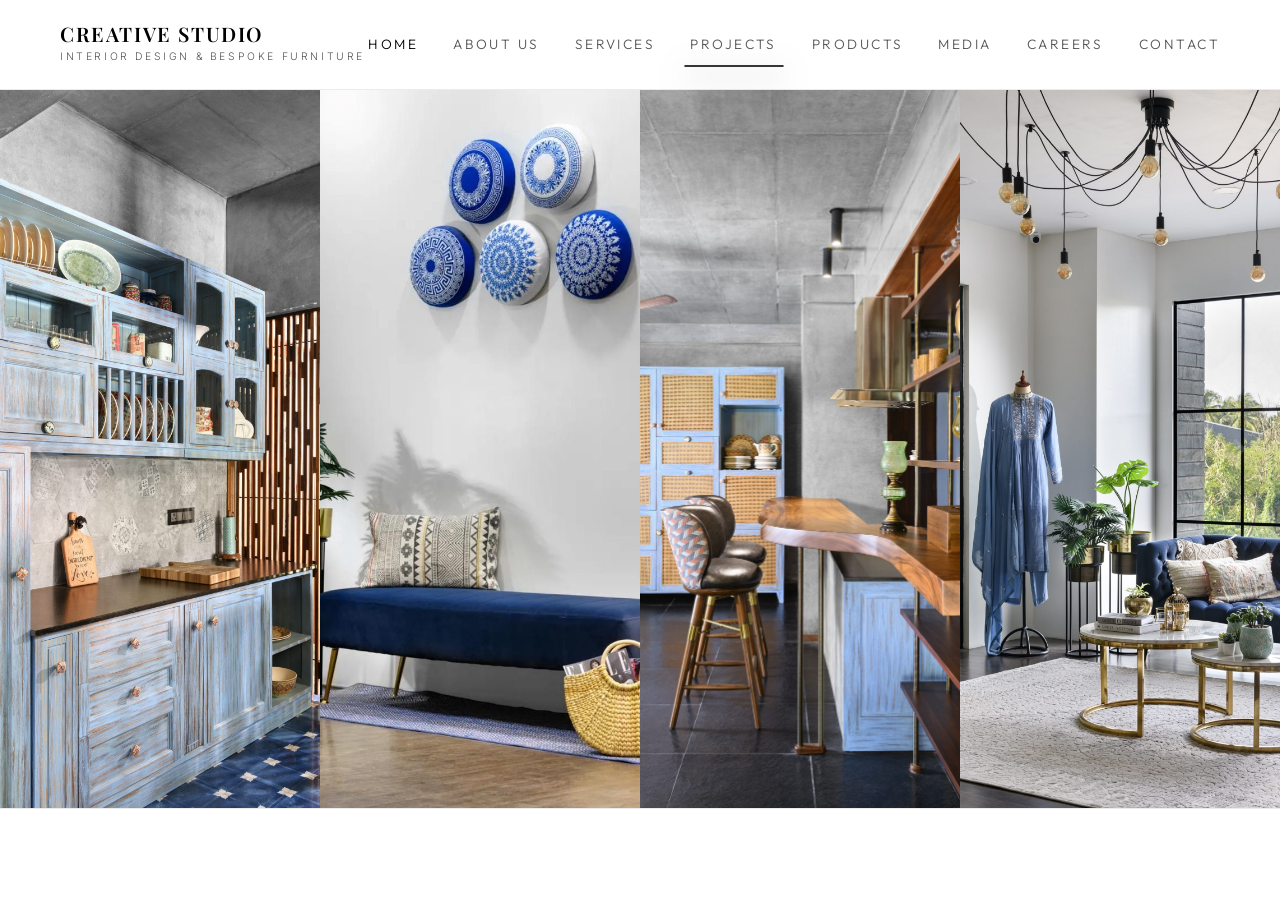
==== index.html @ 5f1a8efb "v1" ====
<!DOCTYPE html>
<html lang="en">
<head>
  <meta charset="UTF-8">
  <meta name="viewport" content="width=device-width, initial-scale=1.0">
  <title>Creative Studio — Minimalist Architecture & Interior Design</title>
  <meta name="description" content="A highly sophisticated, minimalist architecture and interior design studio specializing in bespoke residential and commercial forms.">
  
  <!-- SEO Heading Structure / Styling Links -->
  <link rel="stylesheet" href="css/main.css?v=2.0">
</head>
<body class="home-page">
  
  <div class="app-container">
    
    <!-- FIXED LEFT DESKTOP SIDEBAR NAVIGATION -->
    <nav class="sidebar">
      <div class="sidebar-logo">
        <a href="index.html">
          <div class="studio-title">Creative Studio</div>
          <div class="studio-subtitle">Interior Design & Bespoke Furniture</div>
        </a>
      </div>
      
      <ul class="nav-menu">
        <li class="nav-item">
          <a href="index.html" class="nav-link">Home</a>
        </li>
        <li class="nav-item">
          <a href="about.html" class="nav-link">About Us</a>
        </li>
        <li class="nav-item">
          <a href="services.html" class="nav-link">Services</a>
        </li>
        <li class="nav-item" id="nav-projects-parent">
          <a href="projects.html" class="nav-link">Projects</a>
          <ul class="nav-dropdown">
            <li><a href="projects/residential.html" class="dropdown-link">Residential</a></li>
            <li><a href="projects/commercial.html" class="dropdown-link">Commercial</a></li>
          </ul>
        </li>
        <li class="nav-item">
          <a href="products.html" class="nav-link">Products</a>
        </li>
        <li class="nav-item">
          <a href="media.html" class="nav-link">Media</a>
        </li>
        <li class="nav-item">
          <a href="careers.html" class="nav-link">Careers</a>
        </li>
        <li class="nav-item">
          <a href="contact.html" class="nav-link">Contact</a>
        </li>
      </ul>
      
      <div class="sidebar-footer">
        <ul class="social-links">
          <li><a href="#" class="social-link" aria-label="Instagram">IG</a></li>
          <li><a href="#" class="social-link" aria-label="LinkedIn">LN</a></li>
          <li><a href="#" class="social-link" aria-label="Pinterest">PT</a></li>
        </ul>
        <div class="copyright">
          © 2026 Creative Studio.<br>All rights reserved.
        </div>
      </div>
    </nav>
    
    <!-- MOBILE HEADER & DRAWER -->
    <header class="mobile-header">
      <a href="index.html" class="mobile-logo">
        <span class="studio-title">Creative Studio</span>
      </a>
      <div class="hamburger" aria-label="Toggle Navigation Menu" aria-expanded="false">
        <span class="hamburger-line"></span>
        <span class="hamburger-line"></span>
        <span class="hamburger-line"></span>
      </div>
    </header>
    
    <nav class="mobile-overlay">
      <ul class="mobile-nav-menu">
        <li><a href="index.html" class="mobile-nav-link active">Home</a></li>
        <li><a href="about.html" class="mobile-nav-link">About Us</a></li>
        <li><a href="services.html" class="mobile-nav-link">Services</a></li>
        <li>
          <a href="projects.html" class="mobile-nav-link">Projects</a>
          <ul class="mobile-nav-sub">
            <li><a href="projects/residential.html" class="mobile-sub-link">Residential</a></li>
            <li><a href="projects/commercial.html" class="mobile-sub-link">Commercial</a></li>
          </ul>
        </li>
        <li><a href="products.html" class="mobile-nav-link">Products</a></li>
        <li><a href="careers.html" class="mobile-nav-link">Careers</a></li>
        <li><a href="contact.html" class="mobile-nav-link">Contact</a></li>
      </ul>
    </nav>
    
    <!-- MAIN CONTENT CONTAINER (FULLSCREEN LANDING GRID) -->
    <main class="main-content">
      
      <!-- HERO SLIDER SECTION (7 Custom Slides Track) -->
      <div class="hero-slider-container">
        <div class="hero-slider-track">
          <!-- Slide 1 -->
          <div class="hero-slide">
            <img src="assets/slideshow/1.jpg" alt="Bespoke Spatial Design 1">
          </div>
          <!-- Slide 2 -->
          <div class="hero-slide">
            <img src="assets/slideshow/2.jpeg" alt="Bespoke Spatial Design 2">
          </div>
          <!-- Slide 3 -->
          <div class="hero-slide">
            <img src="assets/slideshow/3.jpg" alt="Bespoke Spatial Design 3">
          </div>
          <!-- Slide 4 -->
          <div class="hero-slide">
            <img src="assets/slideshow/4.jpeg" alt="Bespoke Spatial Design 4">
          </div>
          <!-- Slide 5 -->
          <div class="hero-slide">
            <img src="assets/slideshow/5.jpg" alt="Bespoke Spatial Design 5">
          </div>
          <!-- Slide 6 -->
          <div class="hero-slide">
            <img src="assets/slideshow/6.jpg" alt="Bespoke Spatial Design 6">
          </div>
          <!-- Slide 7 -->
          <div class="hero-slide">
            <img src="assets/slideshow/7.jpeg" alt="Bespoke Spatial Design 7">
          </div>
        </div>
        
        <div class="hero-overlay" style="background: transparent;"></div>
        
        <!-- MANUAL SWITCHING CONTROLS -->
        <button class="slide-arrow prev-arrow" aria-label="Previous Slide" style="left: 20px; z-index: 100;">
          <svg viewBox="0 0 24 24" style="fill: currentColor;"><path d="M15.41 7.41L14 6l-6 6 6 6 1.41-1.41L10.83 12z"/></svg>
        </button>
        <button class="slide-arrow next-arrow" aria-label="Next Slide" style="right: 20px; z-index: 100;">
          <svg viewBox="0 0 24 24" style="fill: currentColor;"><path d="M10 6L8.59 7.41 13.17 12l-4.58 4.59L10 18l6-6z"/></svg>
        </button>
      </div>
      
      <!-- DYNAMIC FOOTER BAR -->
      <footer class="home-footer">
      </footer>
      
    </main>
    
  </div>

  <!-- Global scripts -->
  <script src="js/main.js"></script>
</body>
</html>
---- css/main.css ----
/*
 * ==========================================
 * STUDIO CREATIVE: DESIGN SYSTEM & STYLESHEET
 * Premium Minimalist Architecture Aesthetic
 * ==========================================
 */

/* Import Google Fonts */
@import url('https://fonts.googleapis.com/css2?family=Inter:wght@200;300;400;500;600&family=Outfit:wght@100;200;300;400;500&family=Montserrat:wght@800;900&family=Playfair+Display:ital,wght@0,400..900;1,400..900&display=swap');

/* CSS Variables */
:root {
  --bg-dark: #ffffff; /* Pure White Main Canvas */
  --bg-dark-alt: #ffffff; /* Pure White Alternating Panels (no color variation) */
  --bg-dark-rgba: rgba(255, 255, 255, 0.88);
  --bg-dark-glass: rgba(255, 255, 255, 0.75);
  --text-light: #000000; /* Pure Black for high-contrast architectural typography */
  --text-muted: #555555; /* Sharp mid-grey for descriptions and subtitle elements */
  --text-dark: #ffffff; /* Light background fallback */
  --accent-gold: #000000; /* Solid Black accents for complete monochrome consistency */
  --accent-gold-rgb: 0, 0, 0;
  --border-color: rgba(0, 0, 0, 0.08); /* Clean, ultra-thin pure black wireframe borders */
  --border-hover: rgba(0, 0, 0, 0.2);
  --sidebar-width: 280px;
  --transition-smooth: all 0.6s cubic-bezier(0.16, 1, 0.3, 1);
  --transition-fast: all 0.3s ease;
  --font-heading: 'Outfit', sans-serif;
  --font-body: 'Inter', sans-serif;
}

/* Reset and Global Styles */
*, *::before, *::after {
  box-sizing: border-box;
  margin: 0;
  padding: 0;
}

html {
  scroll-behavior: smooth;
  height: -webkit-fill-available;
}

body {
  background-color: var(--bg-dark);
  color: var(--text-light);
  font-family: var(--font-body);
  font-weight: 300;
  line-height: 1.6;
  overflow-x: hidden;
  -webkit-font-smoothing: antialiased;
  -moz-osx-font-smoothing: grayscale;
  min-height: 100vh;
  min-height: -webkit-fill-available;
}

/* Scrollbar Customization */
::-webkit-scrollbar {
  width: 6px;
  height: 6px;
}

::-webkit-scrollbar-track {
  background: var(--bg-dark);
}

::-webkit-scrollbar-thumb {
  background: rgba(255, 255, 255, 0.1);
  border-radius: 3px;
}

::-webkit-scrollbar-thumb:hover {
  background: var(--accent-gold);
}

/* Typography Selection */
h1, h2, h3, h4, h5, h6 {
  font-family: var(--font-heading);
  font-weight: 200;
  letter-spacing: 0.12em;
  text-transform: uppercase;
  color: var(--text-light);
  line-height: 1.2;
}

a {
  color: inherit;
  text-decoration: none;
  transition: var(--transition-fast);
}

/* General Layout Structure */
.app-container {
  display: flex;
  min-height: 100vh;
  position: relative;
}

/* PREMIUM FIXED TOP NAV HEADER */
.sidebar {
  width: 100%;
  height: 90px;
  position: fixed;
  top: 0;
  left: 0;
  background-color: var(--bg-dark);
  border-bottom: 1px solid var(--border-color);
  border-right: none;
  padding: 0 60px;
  display: flex;
  flex-direction: row;
  justify-content: space-between;
  align-items: center;
  z-index: 1000;
  overflow: visible; /* Allow dropdowns to float out */
  transition: var(--transition-smooth);
}

/* Logo & Branding */
.sidebar-logo {
  display: flex;
  flex-direction: column;
  align-items: flex-start;
  margin-bottom: 0;
}

.sidebar-logo img {
  max-width: 100%;
  height: auto;
  max-height: 55px;
  object-fit: contain;
  margin-bottom: 0;
  filter: brightness(1) contrast(1.1);
}

.sidebar-logo .studio-title {
  font-family: 'Playfair Display', serif;
  font-weight: 600; /* Sophisticated serif weight */
  font-size: 1.25rem; /* Slightly larger for serif elegance */
  letter-spacing: 0.08em; /* Premium spaced visual balance for serifs */
  text-transform: uppercase;
  color: var(--text-light);
  line-height: 1.1;
  white-space: nowrap; /* Force brand title on a single line */
  transition: var(--transition-fast);
}

.sidebar-logo .studio-subtitle {
  font-size: 0.65rem;
  letter-spacing: 0.25em;
  color: var(--text-muted);
  text-transform: uppercase;
  margin-top: 4px;
  transition: var(--transition-fast);
}

/* Navigation Links */
.nav-menu {
  display: flex;
  flex-direction: row;
  gap: 35px;
  list-style: none;
}

.nav-item {
  position: relative;
}

.nav-link {
  font-family: var(--font-heading);
  font-weight: 300;
  font-size: 0.85rem;
  letter-spacing: 0.18em;
  text-transform: uppercase;
  padding: 10px 0;
  display: inline-block;
  color: var(--text-muted);
  position: relative;
  transition: var(--transition-fast);
}

.nav-link:hover, .nav-item.active .nav-link {
  color: var(--text-light);
}

/* Dropdown layout for Projects */
.nav-dropdown {
  position: absolute;
  top: 100%;
  left: 50%;
  transform: translateX(-50%);
  background-color: var(--bg-dark);
  border: 1px solid var(--border-color);
  padding: 0;
  max-height: 0;
  overflow: hidden;
  display: flex;
  flex-direction: column;
  gap: 12px;
  list-style: none;
  z-index: 1100;
  transition: var(--transition-smooth);
  margin-top: 0;
  box-shadow: 0 10px 30px rgba(0,0,0,0.05);
}

.nav-item:hover .nav-dropdown {
  max-height: 150px;
  padding: 20px;
}

.dropdown-link {
  font-family: var(--font-heading);
  font-size: 0.75rem;
  letter-spacing: 0.15em;
  text-transform: uppercase;
  color: var(--text-muted);
  padding: 4px 0;
  display: block;
  white-space: nowrap;
}

.dropdown-link:hover, .dropdown-link.active {
  color: var(--accent-gold);
}

/* Sidebar Footer (hidden on desktop top header) */
.sidebar-footer {
  display: none;
}

/* MAIN CONTENT CONTAINER */
.main-content {
  flex: 1;
  margin-left: 0;
  padding-top: 90px; /* Offset for the top fixed header */
  min-height: 100vh;
  position: relative;
  display: flex;
  flex-direction: column;
}

/* SPECIFIC STYLING WHEN ON HOME PAGE (Overlaid transparent menu) */
body.home-page .sidebar {
  background-color: #ffffff;
  border-bottom: 1px solid var(--border-color);
}

body.home-page .nav-dropdown {
  background-color: rgba(10, 10, 10, 0.96);
  border-color: rgba(255, 255, 255, 0.15);
  box-shadow: 0 10px 30px rgba(0,0,0,0.5);
}

body.home-page .dropdown-link {
  color: rgba(255, 255, 255, 0.7);
}

body.home-page .dropdown-link:hover,
body.home-page .dropdown-link.active {
  color: #ffffff;
}

body.home-page .main-content {
  padding-top: 90px; /* Offset to start slideshow exactly below the 90px desktop header */
}

/* MOBILE HEADER & NAVIGATION */
.mobile-header {
  display: none;
  position: fixed;
  top: 0;
  left: 0;
  width: 100%;
  height: 75px;
  background-color: var(--bg-dark-glass);
  -webkit-backdrop-filter: blur(20px);
  backdrop-filter: blur(20px);
  border-bottom: 1px solid var(--border-color);
  padding: 0 24px;
  justify-content: space-between;
  align-items: center;
  z-index: 1000;
}

.mobile-logo {
  display: flex;
  align-items: center;
  gap: 10px;
}

.mobile-logo img {
  height: 35px;
  width: auto;
  filter: brightness(1) contrast(1.1);
}

.mobile-logo .studio-title {
  font-family: 'Playfair Display', serif;
  font-weight: 600;
  font-size: 1.15rem;
  letter-spacing: 0.08em;
  text-transform: uppercase;
}

/* Hamburger Trigger */
.hamburger {
  width: 28px;
  height: 16px;
  position: relative;
  cursor: pointer;
  z-index: 1100;
  display: flex;
  flex-direction: column;
  justify-content: space-between;
}

.hamburger-line {
  width: 100%;
  height: 1px;
  background-color: var(--text-light);
  transition: var(--transition-fast);
}

.hamburger.open .hamburger-line:nth-child(1) {
  transform: translateY(7px) rotate(45deg);
}

.hamburger.open .hamburger-line:nth-child(2) {
  opacity: 0;
}

.hamburger.open .hamburger-line:nth-child(3) {
  transform: translateY(-8px) rotate(-45deg);
}

/* Mobile Screen Overlay Menu */
.mobile-overlay {
  position: fixed;
  top: 0;
  left: 0;
  width: 100vw;
  height: 100vh;
  height: 100dvh;
  background-color: var(--bg-dark);
  z-index: 1050;
  transform: translateX(100%);
  transition: transform 0.6s cubic-bezier(0.16, 1, 0.3, 1);
  display: flex;
  flex-direction: column;
  justify-content: center;
  align-items: center;
  padding: 100px 40px;
}

.mobile-overlay.open {
  transform: translateX(0);
}

.mobile-nav-menu {
  list-style: none;
  text-align: center;
  display: flex;
  flex-direction: column;
  gap: 30px;
  width: 100%;
}

.mobile-nav-link {
  font-family: var(--font-heading);
  font-size: 1.4rem;
  font-weight: 200;
  letter-spacing: 0.15em;
  text-transform: uppercase;
  color: var(--text-muted);
  display: block;
}

.mobile-nav-link:hover, .mobile-nav-link.active {
  color: var(--text-light);
}

.mobile-nav-sub {
  list-style: none;
  margin-top: 15px;
  display: flex;
  flex-direction: column;
  gap: 12px;
}

.mobile-sub-link {
  font-family: var(--font-heading);
  font-size: 0.95rem;
  letter-spacing: 0.1em;
  text-transform: uppercase;
  color: var(--text-muted);
}

.mobile-sub-link:hover {
  color: var(--accent-gold);
}

/* HERO SLIDING CAROUSEL (Home Page) */
.hero-slider-container {
  width: 100%;
  height: calc(100vh - 182px); /* Fills the entire space between the 90px header and 92px footer */
  position: relative;
  overflow: hidden;
  background-color: #ffffff;
}

.home-footer {
  background: #ffffff;
  border-top: 1px solid var(--border-color);
  width: 100%;
  z-index: 1000;
  position: fixed;
  bottom: 0;
  left: 0;
  height: 92px; /* Strict 92px height as requested */
}

.hero-slider-track {
  display: flex;
  width: 600%; /* 6 slides (overridden dynamically by JS to 800% for infinite loops) */
  height: 100%;
  transition: transform 1.4s cubic-bezier(0.25, 1, 0.2, 1);
  will-change: transform;
}

.hero-slide {
  width: 16.6666%; /* 100% / 6 */
  height: 100%;
  flex-shrink: 0;
  position: relative;
}

.hero-slide img {
  width: 100%;
  height: 100%;
  object-fit: cover;
  display: block;
}

.hero-overlay {
  position: absolute;
  top: 0;
  left: 0;
  width: 100%;
  height: 100%;
  background: radial-gradient(circle at center, rgba(10, 10, 10, 0.2) 0%, rgba(10, 10, 10, 0.6) 100%);
  z-index: 3;
  pointer-events: none; /* Let arrows receive clicks */
}

/* CAROUSEL CONTROLS (Borderless & Circle-free) */
.slide-arrow {
  position: absolute;
  top: 50%;
  transform: translateY(-50%);
  background: transparent;
  border: none;
  color: rgba(255, 255, 255, 0.6); /* Muted white arrow resting state */
  display: flex;
  align-items: center;
  justify-content: center;
  cursor: pointer;
  z-index: 10;
  opacity: 0.25; /* Translucent / transparent by default */
  transition: transform 0.3s cubic-bezier(0.16, 1, 0.3, 1), color 0.3s ease, opacity 0.3s ease;
  outline: none;
}

.slide-arrow svg {
  width: 42px; /* Increased size for visual elegance and target area */
  height: 42px;
  fill: currentColor;
}

.slide-arrow:hover {
  color: #ffffff; /* Solid white on hover */
  opacity: 1; /* Fully visible on hover */
  transform: translateY(-50%) scale(1.15); /* Sleek micro-animation zoom */
}

.prev-arrow {
  left: 40px;
}

.next-arrow {
  right: 40px;
}

@media screen and (max-width: 768px) {
  .slide-arrow {
    width: 46px;
    height: 46px;
  }
  .prev-arrow {
    left: 20px;
  }
  .next-arrow {
    right: 20px;
  }
}

/* Overlay Elements / Glassmorphic Panel on Home */
.hero-content {
  position: absolute;
  left: 10%;
  top: 50%;
  transform: translateY(-50%);
  z-index: 10;
  max-width: 480px; /* Reduced from 600px for a more compact and elegant profile */
  width: 80%;
}

.glass-card {
  background-color: var(--bg-dark-glass);
  -webkit-backdrop-filter: blur(25px);
  backdrop-filter: blur(25px);
  border: 1px solid var(--border-color);
  padding: 40px 35px; /* Reduced from 600px to maintain tighter geometric bounds */
  border-radius: 2px;
  box-shadow: 0 30px 70px rgba(0, 0, 0, 0.2);
  position: relative;
  overflow: hidden;
}

/* Subtle Wireframe Corners */
.glass-card::before, .glass-card::after {
  content: '';
  position: absolute;
  width: 10px;
  height: 10px;
  border: 1px solid var(--accent-gold);
}

.glass-card::before {
  top: 12px;
  left: 12px;
  border-right: none;
  border-bottom: none;
}

.glass-card::after {
  bottom: 12px;
  right: 12px;
  border-left: none;
  border-top: none;
}

/* Text inside Glass Card */
.studio-hero-title {
  font-family: var(--font-heading); /* Back to the elegant thin Outfit font */
  font-weight: 100; /* Reverted to ultra-thin weight for a clean architectural line */
  font-size: 2.1rem; /* Maintains the beautifully compact card scale */
  letter-spacing: 0.18em;
  margin-bottom: 18px;
  line-height: 1.15;
}

.studio-hero-title span {
  font-weight: 300; /* Reverted to a light-geometric weight for soft contrast */
  color: var(--text-light);
}

.tagline {
  font-size: 0.85rem; /* Scaled down from 0.95rem */
  color: var(--text-muted);
  line-height: 1.7;
  margin-bottom: 25px;
  letter-spacing: 0.05em;
}

.btn-minimal {
  font-family: var(--font-heading);
  font-size: 0.75rem; /* Tighter typography scale */
  letter-spacing: 0.2em;
  text-transform: uppercase;
  color: var(--text-light);
  border: 1px solid var(--border-color);
  padding: 11px 22px; /* Tighter button padding */
  display: inline-block;
  background: transparent;
  cursor: pointer;
  position: relative;
  z-index: 1;
  overflow: hidden;
  transition: var(--transition-fast);
}

.btn-minimal::before {
  content: '';
  position: absolute;
  top: 0;
  left: -100%;
  width: 100%;
  height: 100%;
  background-color: var(--text-light);
  z-index: -1;
  transition: var(--transition-smooth);
}

.btn-minimal:hover {
  color: var(--bg-dark);
  border-color: var(--text-light);
}

.btn-minimal:hover::before {
  left: 0;
}

/* SECTION GLOBAL CONTAINER */
.section {
  padding: 120px 80px;
  min-height: 100vh;
  display: flex;
  flex-direction: column;
  justify-content: center;
  border-bottom: 1px solid var(--border-color);
  position: relative;
  background-color: var(--bg-dark);
}

.section-alt {
  background-color: var(--bg-dark-alt);
}

.section-header {
  margin-bottom: 45px; /* Tightened from 70px to pull grid contents closer and eliminate large gaps */
  max-width: 650px;
}

.section-subtitle {
  font-size: 0.75rem;
  color: var(--accent-gold);
  letter-spacing: 0.25em;
  text-transform: uppercase;
  margin-bottom: 15px;
  display: block;
  font-weight: 500;
}

.section-title {
  font-size: 2.2rem;
  font-weight: 200;
  margin-bottom: 25px;
  position: relative;
}

.section-desc {
  font-size: 1rem;
  color: var(--text-muted);
  line-height: 1.8;
}

/* EDITORIAL GRID / COLUMN STRUCTURES */
.editorial-grid {
  display: grid;
  grid-template-columns: 1fr 1fr;
  gap: 80px;
  align-items: flex-start; /* Align top of text perfectly with top of image to eliminate top-left blank gaps */
}

.editorial-text {
  display: flex;
  flex-direction: column;
  gap: 24px; /* Tightened from 30px for a more cohesive, architectural readability profile */
}

.editorial-img-wrapper {
  position: relative;
  border: 1px solid var(--border-color);
  padding: 20px;
  aspect-ratio: 4/5;
  background-color: var(--bg-dark-alt);
}

.editorial-img {
  width: 100%;
  height: 100%;
  object-fit: cover;
  opacity: 0.85;
}

/* Manifesto Styling */
.manifesto-lead {
  font-size: 1.4rem;
  font-weight: 200;
  line-height: 1.6;
  color: var(--text-light);
  border-left: 2px solid var(--accent-gold);
  padding-left: 24px;
}

/* Team Grid (About Page) */
.team-section {
  margin-top: 80px;
}

.team-grid {
  display: grid;
  grid-template-columns: repeat(3, 1fr);
  gap: 40px;
}

.team-card {
  border: 1px solid var(--border-color);
  background-color: var(--bg-dark-alt);
  padding: 24px;
  position: relative;
  transition: var(--transition-smooth);
}

.team-card:hover {
  border-color: var(--accent-gold);
}

.team-img-placeholder {
  width: 100%;
  background-color: rgba(18, 18, 18, 0.02);
  border: 1px solid var(--border-color);
  margin-bottom: 20px;
  overflow: hidden;
  display: flex;
  align-items: center;
  justify-content: center;
}

.team-img-placeholder img {
  width: 100%;
  height: auto;
  display: block;
  object-fit: contain;
  will-change: transform;
  transition: var(--transition-smooth);
}

.team-card:hover .team-img-placeholder img {
  transform: scale(1.05); /* Smooth, premium visual hover zoom */
}

.team-name {
  font-size: 1rem;
  font-weight: 300;
  letter-spacing: 0.08em;
  margin-bottom: 6px;
}

.team-role {
  font-size: 0.75rem;
  color: var(--accent-gold);
  letter-spacing: 0.1em;
  text-transform: uppercase;
  margin-bottom: 12px;
}

.team-bio {
  font-size: 0.8rem;
  color: var(--text-muted);
  line-height: 1.6;
}

/* SERVICES TILES GRID (Services Page) */
.services-grid {
  display: grid;
  grid-template-columns: repeat(3, 1fr);
  gap: 30px;
}

.service-card {
  border: 1px solid var(--border-color);
  padding: 40px 30px;
  background-color: var(--bg-dark-alt);
  transition: var(--transition-smooth);
  display: flex;
  flex-direction: column;
  justify-content: space-between;
  min-height: 320px;
  position: relative;
  overflow: hidden;
  z-index: 1;
}

/* Elevate all content layers above the background image */
.service-card > * {
  position: relative;
  z-index: 3;
}

/* Background Wrapper */
.service-card .service-card-bg-wrap {
  position: absolute;
  top: 0;
  left: 0;
  width: 100%;
  height: 100%;
  z-index: 1; /* Sits above the white card bg, below content */
  opacity: 0;
  overflow: hidden;
  pointer-events: none; /* Do not interfere with mouse events */
  transition: opacity 0.8s cubic-bezier(0.16, 1, 0.3, 1);
}

/* B&W background image with smooth GPU scaling */
.service-card-bg-img {
  width: 100%;
  height: 100%;
  object-fit: cover;
  filter: grayscale(100%) contrast(1.1); /* Force absolute high-contrast B&W */
  transform: scale(1.08) translate3d(0,0,0);
  will-change: transform;
  transition: transform 1.2s cubic-bezier(0.16, 1, 0.3, 1);
}

.service-card::after {
  content: '';
  position: absolute;
  top: 0;
  left: 0;
  width: 0;
  height: 2px;
  background-color: var(--accent-gold);
  transition: var(--transition-smooth);
  z-index: 4; /* Keep the top border line on the absolute top layer */
}

.service-card:hover {
  border-color: var(--border-hover);
  transform: translateY(-5px);
  box-shadow: 0 15px 30px rgba(18, 18, 18, 0.05);
}

.service-card:hover::after {
  width: 100%;
}

.service-card:hover .service-card-bg-wrap {
  opacity: 0.11; /* Exquisite, subtle background reveal (11% opacity for clean black text legibility) */
}

.service-card:hover .service-card-bg-img {
  transform: scale(1.03) translate3d(0,0,0);
}

.service-num {
  font-family: var(--font-heading);
  font-size: 2.4rem; /* Slightly larger scale */
  font-weight: 300; /* Bolder, structured geometric profile */
  color: rgba(0, 0, 0, 0.45); /* Significantly darker for bold, high-contrast visibility */
  transition: var(--transition-smooth);
}

.service-card:hover .service-num {
  color: rgba(var(--accent-gold-rgb), 0.15);
}

.service-card-title {
  font-size: 1.15rem;
  font-weight: 300;
  margin: 20px 0 12px 0;
}

.service-card-desc {
  font-size: 0.85rem;
  color: var(--text-muted);
  line-height: 1.7;
}

/* PORTFOLIO & PROJECTS GALLERY (Residential & Commercial) */
.gallery-container {
  display: flex;
  flex-direction: column;
  gap: 30px;
}

.gallery-grid {
  display: grid;
  grid-template-columns: repeat(3, 1fr);
  gap: 25px;
  content-visibility: auto; /* Browser containment optimization */
  contain-intrinsic-size: 1000px;
}

.gallery-item {
  position: relative;
  aspect-ratio: 3/2;
  overflow: hidden;
  border: 1px solid var(--border-color);
  background-color: var(--bg-dark-alt);
  cursor: pointer;
  transform: translate3d(0, 0, 0); /* Force GPU composite layer creation */
}

/* Custom taller and larger frame sizes for Products catalog */
.product-grid .gallery-item {
  aspect-ratio: 4/5; /* Imposing vertical aspect ratio for large product visual focus */
}

.gallery-item img {
  width: 100%;
  height: 100%;
  object-fit: cover;
  display: block;
  opacity: 0.85; /* Hardware-accelerated light-blend alternative to filters */
  will-change: transform; /* Force GPU cache loading for massive image textures */
  transition: transform 1.2s cubic-bezier(0.16, 1, 0.3, 1), opacity 0.6s ease;
}

.gallery-item:hover img {
  transform: scale(1.03); /* Subtle, smooth scale to avoid heavy GPU repaints */
  opacity: 1;
}

.gallery-overlay {
  position: absolute;
  top: 0;
  left: 0;
  width: 100%;
  height: 100%;
  background: linear-gradient(to top, rgba(10, 10, 10, 0.9) 0%, rgba(10, 10, 10, 0.2) 60%, transparent 100%);
  opacity: 0;
  transition: var(--transition-smooth);
  display: flex;
  flex-direction: column;
  justify-content: flex-end;
  padding: 30px;
  z-index: 5;
}

.gallery-item:hover .gallery-overlay {
  opacity: 1;
}

.gallery-project-num {
  font-family: var(--font-heading);
  font-size: 0.75rem;
  letter-spacing: 0.2em;
  color: var(--accent-gold);
  margin-bottom: 6px;
}

.gallery-project-title {
  font-size: 1.1rem;
  font-weight: 300;
  letter-spacing: 0.08em;
  color: var(--text-light);
}

.gallery-project-loc {
  font-size: 0.7rem;
  color: var(--text-muted);
  letter-spacing: 0.05em;
  margin-top: 4px;
}

/* PORTFOLIO SPLIT HERO (Projects Landing Page) */
.projects-split {
  display: flex;
  height: calc(100vh - 90px); /* Fit exactly in remaining vertical space below top nav header */
  width: 100%;
  overflow: hidden;
}

.split-pane {
  flex: 1;
  position: relative;
  overflow: hidden;
  display: flex;
  align-items: center;
  justify-content: center;
  cursor: pointer;
  transition: flex 0.8s cubic-bezier(0.16, 1, 0.3, 1);
}

.split-pane-bg {
  position: absolute;
  top: 0;
  left: 0;
  width: 100%;
  height: 100%;
  background-size: cover;
  background-position: center;
  filter: grayscale(40%) brightness(0.6); /* Increased brightness from 0.4 to 0.6 to reduce the black tint */
  transition: transform 1.2s cubic-bezier(0.16, 1, 0.3, 1), filter 0.8s ease;
}

.split-pane:hover {
  flex: 1.4;
}

.split-pane:hover .split-pane-bg {
  transform: scale(1.04);
  filter: grayscale(0%) brightness(0.85); /* Increased hover brightness from 0.65 to 0.85 for vivid image visibility */
}

.split-content {
  position: relative;
  z-index: 10;
  text-align: center;
  pointer-events: none;
  padding: 30px;
  color: #ffffff; /* Force pure white text globally inside the split panes */
}

.split-title {
  font-size: 2rem;
  font-weight: 200;
  margin-bottom: 22px; /* Perfect visual spacing to separate title and button cleanly */
  letter-spacing: 0.2em;
  color: #ffffff; /* Force pure white title text */
}

.split-desc {
  font-size: 0.8rem;
  color: rgba(255, 255, 255, 0.7); /* Force highly visible light-grey/white description copy */
  letter-spacing: 0.15em;
  text-transform: uppercase;
  margin-bottom: 24px;
}

.split-btn {
  font-family: var(--font-heading);
  font-size: 0.7rem;
  letter-spacing: 0.25em;
  text-transform: uppercase;
  color: #ffffff; /* Force pure white button text */
  border-bottom: 1px solid rgba(255, 255, 255, 0.5); /* Crisp white wireframe border underline */
  padding-bottom: 6px;
  display: inline-block;
  transition: var(--transition-fast);
}

.split-pane:hover .split-btn {
  color: #ffffff;
  border-bottom-color: #ffffff;
  letter-spacing: 0.3em;
}

/* PRODUCTS CATALOG */
.products-grid {
  display: grid;
  grid-template-columns: repeat(4, 1fr);
  gap: 24px;
}

.product-card {
  border: 1px solid var(--border-color);
  background-color: var(--bg-dark-alt);
  display: flex;
  flex-direction: column;
  transition: var(--transition-smooth);
  cursor: pointer;
}

.product-card:hover {
  border-color: var(--border-hover);
  transform: translateY(-4px);
}

.product-img-wrapper {
  aspect-ratio: 1/1;
  background-color: rgba(255, 255, 255, 0.01);
  overflow: hidden;
  border-bottom: 1px solid var(--border-color);
  display: flex;
  align-items: center;
  justify-content: center;
  position: relative;
}

.product-img-placeholder {
  width: 100%;
  height: 100%;
  display: flex;
  flex-direction: column;
  justify-content: center;
  align-items: center;
  background: radial-gradient(circle, rgba(20,20,20,0.8) 0%, rgba(10,10,10,1) 100%);
  position: absolute;
}

.product-img-placeholder svg {
  width: 44px;
  height: 44px;
  stroke: rgba(255,255,255,0.06);
  stroke-width: 0.75px;
  transition: var(--transition-smooth);
}

.product-card:hover .product-img-placeholder svg {
  stroke: var(--accent-gold);
  transform: scale(1.08);
}

.product-info {
  padding: 20px;
  display: flex;
  flex-direction: column;
  gap: 6px;
}

.product-collection {
  font-size: 0.65rem;
  color: var(--accent-gold);
  text-transform: uppercase;
  letter-spacing: 0.15em;
}

.product-name {
  font-size: 0.9rem;
  font-weight: 300;
  letter-spacing: 0.05em;
  color: var(--text-light);
}

.product-price {
  font-family: var(--font-heading);
  font-size: 0.85rem;
  font-weight: 400;
  color: var(--text-muted);
  margin-top: 4px;
}

/* PREMIUM FORM STYLING (Careers & Contact) */
.form-container {
  max-width: 750px;
}

.contact-layout {
  display: grid;
  grid-template-columns: 1.2fr 1fr;
  gap: 80px;
}

.contact-info-list {
  display: flex;
  flex-direction: column;
  gap: 40px;
}

.contact-info-item {
  display: flex;
  flex-direction: column;
  gap: 8px;
}

.contact-info-label {
  font-size: 0.75rem;
  color: var(--accent-gold);
  text-transform: uppercase;
  letter-spacing: 0.2em;
  font-weight: 500;
}

.contact-info-value {
  font-size: 1.1rem;
  color: var(--text-light);
  font-weight: 200;
  letter-spacing: 0.05em;
}

.contact-info-value a:hover {
  color: var(--accent-gold);
}

.minimal-form {
  display: flex;
  flex-direction: column;
  gap: 36px;
}

.form-group {
  position: relative;
  width: 100%;
}

.form-input, .form-textarea {
  width: 100%;
  padding: 12px 0;
  background: transparent;
  border: none;
  border-bottom: 1px solid var(--border-color);
  color: var(--text-light);
  font-family: var(--font-body);
  font-size: 0.95rem;
  font-weight: 300;
  transition: var(--transition-fast);
  outline: none;
  border-radius: 0;
}

.form-textarea {
  min-height: 120px;
  resize: vertical;
}

.form-label {
  position: absolute;
  top: 12px;
  left: 0;
  font-size: 0.85rem;
  color: var(--text-muted);
  pointer-events: none;
  transition: var(--transition-fast);
  letter-spacing: 0.08em;
}

/* Floating Label Effects */
.form-input:focus ~ .form-label,
.form-input:not(:placeholder-shown) ~ .form-label,
.form-textarea:focus ~ .form-label,
.form-textarea:not(:placeholder-shown) ~ .form-label {
  top: -16px;
  font-size: 0.7rem;
  color: var(--accent-gold);
  letter-spacing: 0.15em;
}

.form-input:focus, .form-textarea:focus {
  border-bottom-color: var(--accent-gold);
}

/* Application File Attachment Field */
.file-upload-wrapper {
  border: 1px dashed var(--border-color);
  padding: 24px;
  text-align: center;
  position: relative;
  cursor: pointer;
  transition: var(--transition-fast);
}

.file-upload-wrapper:hover {
  border-color: var(--accent-gold);
}

.file-upload-input {
  position: absolute;
  top: 0;
  left: 0;
  width: 100%;
  height: 100%;
  opacity: 0;
  cursor: pointer;
}

.file-upload-text {
  font-size: 0.8rem;
  color: var(--text-muted);
  letter-spacing: 0.05em;
}

.file-upload-text span {
  color: var(--text-light);
  text-decoration: underline;
}

/* Form Success & Feedback Messages */
.form-status {
  padding: 15px;
  border: 1px solid var(--border-color);
  background: var(--bg-dark-glass);
  font-size: 0.85rem;
  text-align: center;
  letter-spacing: 0.05em;
  display: none;
  animation: fadeIn 0.4s ease;
}

.form-status.success {
  border-color: #2e7d32;
  color: #a5d6a7;
}

.form-status.error {
  border-color: #c62828;
  color: #ef9a9a;
}

/* INTERACTIVE LEAFLET MONOCHROME MAP */
.map-container {
  margin-top: 60px;
  width: 100%;
  height: 400px;
  border: 1px solid var(--border-color);
  background-color: var(--bg-dark-alt);
  position: relative;
}

#map {
  width: 100%;
  height: 100%;
  z-index: 10;
}

/* CUSTOM HIGH-END PORTFOLIO LIGHTBOX */
.lightbox {
  position: fixed;
  top: 0;
  left: 0;
  width: 100vw;
  height: 100vh;
  background-color: rgba(6, 6, 6, 0.98);
  -webkit-backdrop-filter: blur(15px);
  backdrop-filter: blur(15px);
  z-index: 2000;
  display: none;
  opacity: 0;
  transition: opacity 0.5s ease;
  justify-content: center;
  align-items: center;
  flex-direction: column;
}

.lightbox.open {
  display: flex;
  opacity: 1;
}

.lightbox-content {
  position: relative;
  width: 90%;
  max-width: 1100px;
  max-height: 80vh;
  display: flex;
  justify-content: center;
  align-items: center;
}

.lightbox-img {
  max-width: 100%;
  max-height: 80vh;
  object-fit: contain;
  border: 1px solid rgba(255, 255, 255, 0.06);
  opacity: 0;
  transform: scale(0.95);
  transition: transform 0.5s cubic-bezier(0.16, 1, 0.3, 1), opacity 0.4s ease;
}

.lightbox.open .lightbox-img {
  opacity: 1;
  transform: scale(1);
}

/* Lightbox Controls */
.lightbox-control {
  position: absolute;
  background: transparent;
  border: none;
  cursor: pointer;
  color: var(--text-muted);
  display: flex;
  align-items: center;
  justify-content: center;
  z-index: 2100;
  transition: var(--transition-fast);
  outline: none;
  padding: 10px;
}

.lightbox-control:hover {
  color: var(--text-light);
}

.lightbox-close {
  top: 40px;
  right: 40px;
}

.lightbox-prev {
  left: 40px;
  top: 50%;
  transform: translateY(-50%);
}

.lightbox-next {
  right: 40px;
  top: 50%;
  transform: translateY(-50%);
}

.lightbox-control svg {
  width: 32px;
  height: 32px;
  stroke: currentColor;
  stroke-width: 0.75px;
  fill: none;
}

.lightbox-caption {
  position: absolute;
  bottom: -40px;
  text-align: center;
  width: 100%;
}

.lightbox-counter {
  font-family: var(--font-heading);
  font-size: 0.75rem;
  letter-spacing: 0.2em;
  color: var(--accent-gold);
  margin-bottom: 4px;
}

.lightbox-title {
  font-size: 0.9rem;
  font-weight: 300;
  letter-spacing: 0.05em;
  color: var(--text-muted);
}

/* SCROLL ANIMATIONS (INTERSECTION OBSERVER) */
.fade-in {
  opacity: 0;
  transform: translateY(30px);
  transition: opacity 1s cubic-bezier(0.16, 1, 0.3, 1), transform 1s cubic-bezier(0.16, 1, 0.3, 1);
}

.fade-in.appear {
  opacity: 1;
  transform: translateY(0);
}

/* Leaflet Dark Theme Overrides */
.leaflet-container {
  background: var(--bg-dark-alt) !important;
}

.leaflet-bar {
  border: 1px solid var(--border-color) !important;
  border-radius: 2px !important;
}

.leaflet-bar a {
  background-color: var(--bg-dark-alt) !important;
  color: var(--text-light) !important;
  border-bottom: 1px solid var(--border-color) !important;
}

.leaflet-bar a:hover {
  background-color: var(--bg-dark) !important;
  color: var(--accent-gold) !important;
}

/* Animations */
@keyframes fadeIn {
  from { opacity: 0; }
  to { opacity: 1; }
}

/* RESPONSIVE MEDIA QUERIES */

/* Laptops & Desktops Medium Screens */
@media screen and (max-width: 1200px) {
  .team-grid {
    grid-template-columns: repeat(2, 1fr);
    gap: 30px;
  }
  
  .services-grid {
    grid-template-columns: repeat(2, 1fr);
    gap: 24px;
  }

  .products-grid {
    grid-template-columns: repeat(3, 1fr);
    gap: 20px;
  }
}

/* Tablets (Portrait) */
@media screen and (max-width: 1024px) {
  .sidebar {
    display: none;
  }
  
  .mobile-header {
    display: flex;
  }
  
  .main-content {
    margin-left: 0;
    padding-top: 75px;
  }

  .projects-split {
    flex-direction: column;
    height: calc(100vh - 75px);
    height: calc(100dvh - 75px);
  }

  .split-pane {
    flex: 1 !important;
    width: 100%;
    height: 50%;
  }

  .split-pane:hover {
    flex: 1 !important; /* Disable dynamic sizing expansions on mobile tap */
  }

  .split-title {
    font-size: 1.6rem;
  }

  .split-desc {
    font-size: 0.75rem;
    margin-bottom: 16px;
  }
  
  .section {
    padding: 80px 40px;
  }
  
  .editorial-grid {
    grid-template-columns: 1fr;
    gap: 50px;
  }

  .editorial-img-wrapper {
    aspect-ratio: 4/3;
    max-width: 600px;
    margin: 0 auto;
    width: 100%;
  }

  .gallery-grid {
    grid-template-columns: repeat(2, 1fr);
    gap: 20px;
  }

  .contact-layout {
    grid-template-columns: 1fr;
    gap: 60px;
  }

  .hero-content {
    left: 5%;
    width: 90%;
  }
}

/* Mobile Screens (Landscape & Portrait) */
@media screen and (max-width: 768px) {
  body.home-page .main-content {
    padding-top: 75px; /* Offset for the 75px fixed mobile header */
  }

  .hero-slider-container {
    width: 100%;
    height: 133.33vw; /* Perfect 3:4 aspect ratio for 1 column on mobile! */
    position: relative;
    overflow: hidden;
    background-color: #ffffff;
  }

  .home-footer {
    height: 100px;
    position: relative;
  }

  .section {
    padding: 60px 24px;
  }
  
  .section-title {
    font-size: 1.8rem;
  }

  .studio-hero-title {
    font-size: 2.2rem;
  }

  .glass-card {
    padding: 40px 24px;
  }

  .services-grid {
    grid-template-columns: 1fr;
  }

  .team-grid {
    grid-template-columns: 1fr;
  }

  .gallery-grid {
    grid-template-columns: 1fr;
  }

  .products-grid {
    grid-template-columns: repeat(2, 1fr);
    gap: 15px;
  }

  .lightbox-prev, .lightbox-next {
    display: none; /* Hide arrow navigation on tiny mobile screens, tap actions handle close */
  }

  .lightbox-close {
    top: 24px;
    right: 24px;
  }
}

@media screen and (max-width: 480px) {
  .products-grid {
    grid-template-columns: 1fr;
  }
  
  .mobile-logo .studio-title {
    font-size: 0.8rem;
    letter-spacing: 0.1em;
  }
}
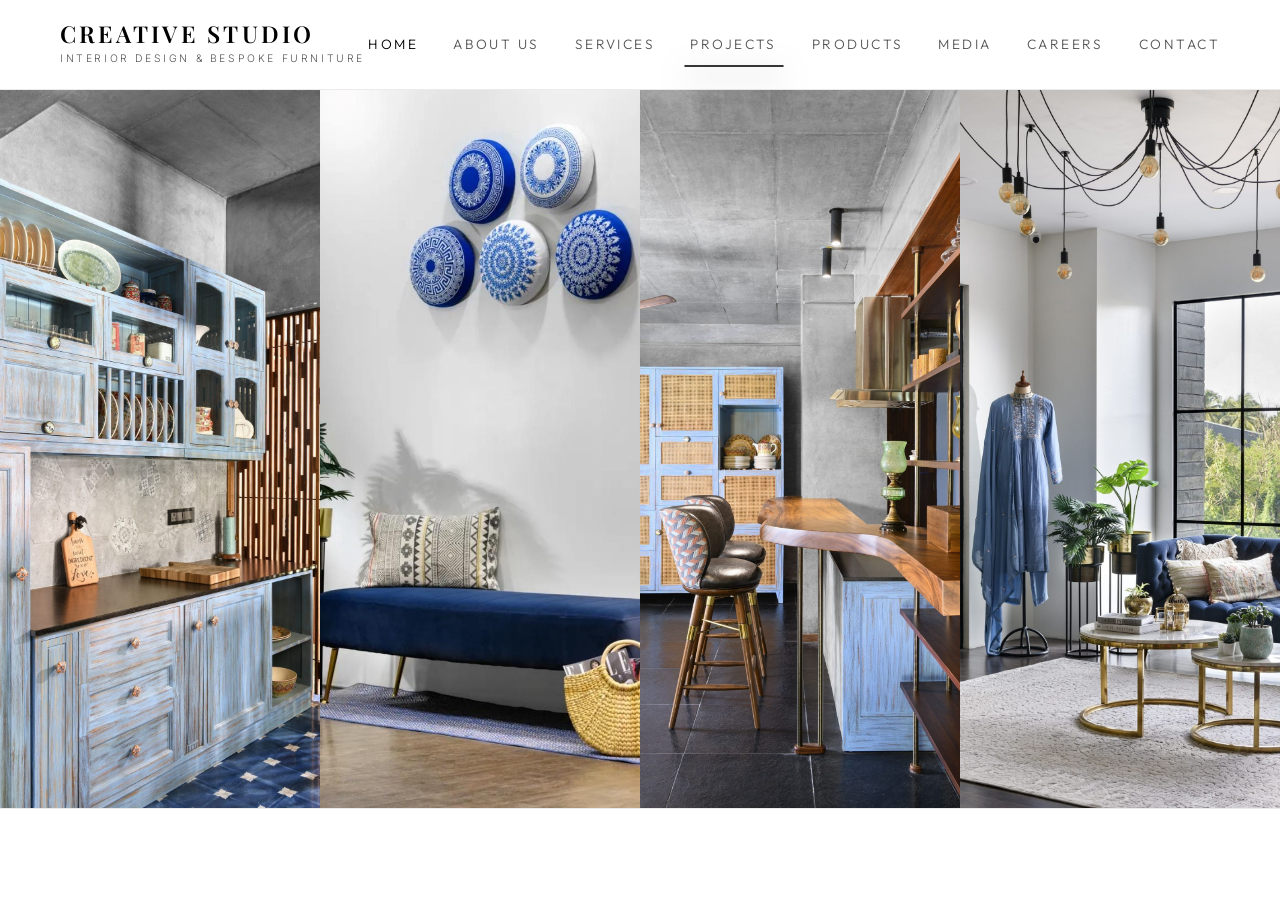
==== commit 15011a32: "v6" ====
--- a/index.html
+++ b/index.html
@@ -101,33 +101,33 @@
       <!-- HERO SLIDER SECTION (7 Custom Slides Track) -->
       <div class="hero-slider-container">
         <div class="hero-slider-track">
-          <!-- Slide 1 -->
+          <!-- Slide 1 (High priority above fold) -->
           <div class="hero-slide">
-            <img src="assets/slideshow/1.jpg" alt="Bespoke Spatial Design 1">
+            <img src="assets/slideshow/1.jpg" alt="Bespoke Spatial Design 1" fetchpriority="high" decoding="async">
           </div>
-          <!-- Slide 2 -->
+          <!-- Slide 2 (High priority above fold) -->
           <div class="hero-slide">
-            <img src="assets/slideshow/2.jpeg" alt="Bespoke Spatial Design 2">
+            <img src="assets/slideshow/2.jpeg" alt="Bespoke Spatial Design 2" fetchpriority="high" decoding="async">
           </div>
-          <!-- Slide 3 -->
+          <!-- Slide 3 (High priority above fold) -->
           <div class="hero-slide">
-            <img src="assets/slideshow/3.jpg" alt="Bespoke Spatial Design 3">
+            <img src="assets/slideshow/3.jpg" alt="Bespoke Spatial Design 3" fetchpriority="high" decoding="async">
           </div>
-          <!-- Slide 4 -->
+          <!-- Slide 4 (High priority above fold) -->
           <div class="hero-slide">
-            <img src="assets/slideshow/4.jpeg" alt="Bespoke Spatial Design 4">
+            <img src="assets/slideshow/4.jpeg" alt="Bespoke Spatial Design 4" fetchpriority="high" decoding="async">
           </div>
-          <!-- Slide 5 -->
+          <!-- Slide 5 (Lazy loaded below fold) -->
           <div class="hero-slide">
-            <img src="assets/slideshow/5.jpg" alt="Bespoke Spatial Design 5">
+            <img src="assets/slideshow/5.jpg" alt="Bespoke Spatial Design 5" loading="lazy" decoding="async">
           </div>
-          <!-- Slide 6 -->
+          <!-- Slide 6 (Lazy loaded below fold) -->
           <div class="hero-slide">
-            <img src="assets/slideshow/6.jpg" alt="Bespoke Spatial Design 6">
+            <img src="assets/slideshow/6.jpg" alt="Bespoke Spatial Design 6" loading="lazy" decoding="async">
           </div>
-          <!-- Slide 7 -->
+          <!-- Slide 7 (High priority - cloned and prepended above fold on load) -->
           <div class="hero-slide">
-            <img src="assets/slideshow/7.jpeg" alt="Bespoke Spatial Design 7">
+            <img src="assets/slideshow/7.jpeg" alt="Bespoke Spatial Design 7" fetchpriority="high" decoding="async">
           </div>
         </div>
         
--- a/css/main.css
+++ b/css/main.css
@@ -135,8 +135,8 @@
 .sidebar-logo .studio-title {
   font-family: 'Playfair Display', serif;
   font-weight: 600; /* Sophisticated serif weight */
-  font-size: 1.25rem; /* Slightly larger for serif elegance */
-  letter-spacing: 0.08em; /* Premium spaced visual balance for serifs */
+  font-size: 1.45rem; /* Increased size for serif elegance */
+  letter-spacing: 0.14em; /* Increased spacing for premium visual balance */
   text-transform: uppercase;
   color: var(--text-light);
   line-height: 1.1;
@@ -297,8 +297,8 @@
 .mobile-logo .studio-title {
   font-family: 'Playfair Display', serif;
   font-weight: 600;
-  font-size: 1.15rem;
-  letter-spacing: 0.08em;
+  font-size: 1.28rem; /* Increased size for mobile */
+  letter-spacing: 0.14em; /* Increased letter-spacing for premium feel */
   text-transform: uppercase;
 }
 
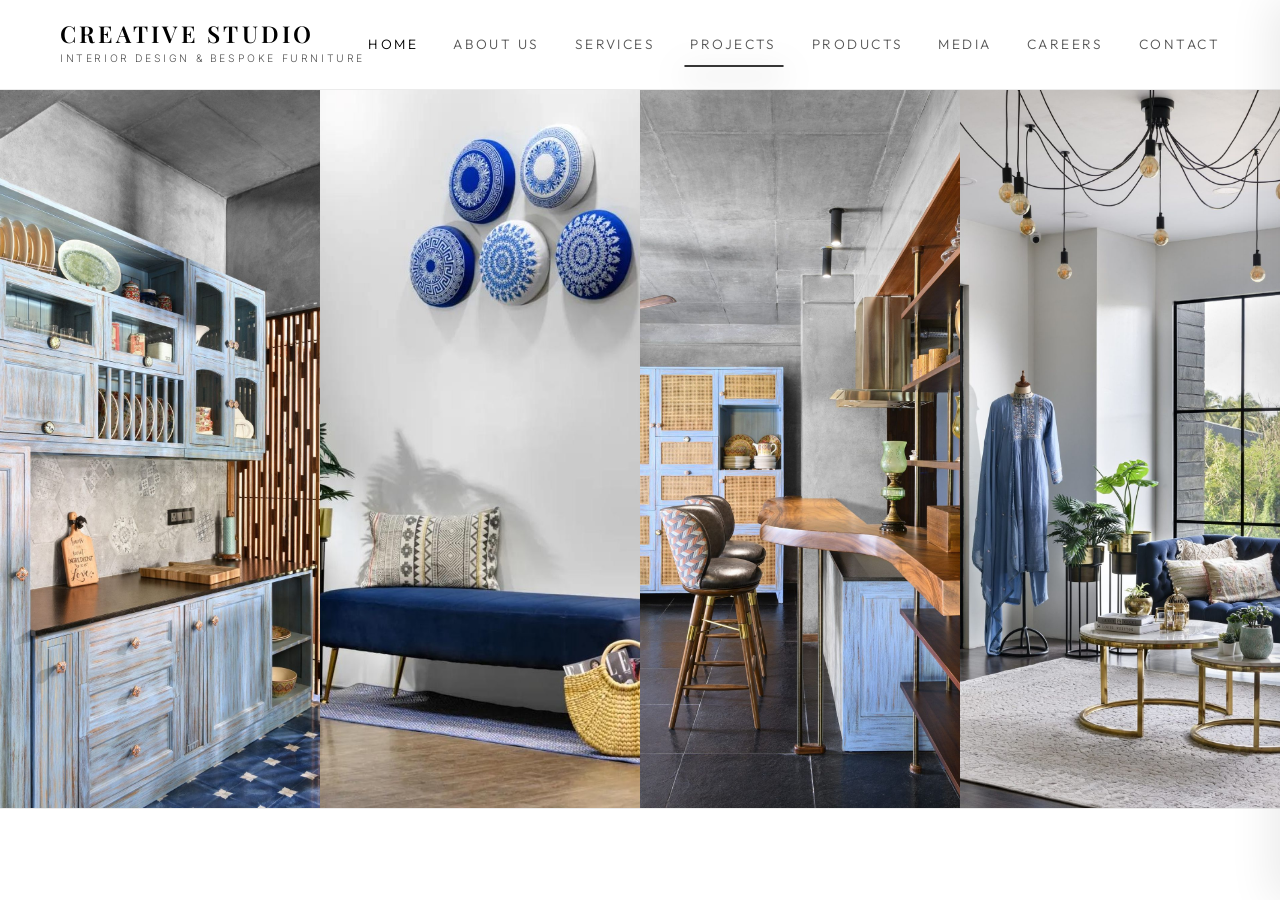
==== commit 7139450a: "v8" ====
--- a/index.html
+++ b/index.html
@@ -68,7 +68,8 @@
     <!-- MOBILE HEADER & DRAWER -->
     <header class="mobile-header">
       <a href="index.html" class="mobile-logo">
-        <span class="studio-title">Creative Studio</span>
+        <div class="studio-title">Creative Studio</div>
+        <div class="studio-subtitle">Interior Design & Bespoke Furniture</div>
       </a>
       <div class="hamburger" aria-label="Toggle Navigation Menu" aria-expanded="false">
         <span class="hamburger-line"></span>
@@ -78,18 +79,19 @@
     </header>
     
     <nav class="mobile-overlay">
+      <div class="mobile-menu-header">
+        <button class="mobile-menu-close" aria-label="Close Menu">
+          <svg viewBox="0 0 24 24"><path d="M18 6L6 18M6 6l12 12"/></svg>
+        </button>
+        <span class="mobile-menu-title">MENU</span>
+      </div>
       <ul class="mobile-nav-menu">
         <li><a href="index.html" class="mobile-nav-link active">Home</a></li>
         <li><a href="about.html" class="mobile-nav-link">About Us</a></li>
         <li><a href="services.html" class="mobile-nav-link">Services</a></li>
-        <li>
-          <a href="projects.html" class="mobile-nav-link">Projects</a>
-          <ul class="mobile-nav-sub">
-            <li><a href="projects/residential.html" class="mobile-sub-link">Residential</a></li>
-            <li><a href="projects/commercial.html" class="mobile-sub-link">Commercial</a></li>
-          </ul>
-        </li>
+        <li><a href="projects.html" class="mobile-nav-link">Projects</a></li>
         <li><a href="products.html" class="mobile-nav-link">Products</a></li>
+        <li><a href="media.html" class="mobile-nav-link">Media</a></li>
         <li><a href="careers.html" class="mobile-nav-link">Careers</a></li>
         <li><a href="contact.html" class="mobile-nav-link">Contact</a></li>
       </ul>
--- a/css/main.css
+++ b/css/main.css
@@ -284,8 +284,9 @@
 
 .mobile-logo {
   display: flex;
-  align-items: center;
-  gap: 10px;
+  flex-direction: column;
+  align-items: flex-start;
+  gap: 2px;
 }
 
 .mobile-logo img {
@@ -297,9 +298,20 @@
 .mobile-logo .studio-title {
   font-family: 'Playfair Display', serif;
   font-weight: 600;
-  font-size: 1.28rem; /* Increased size for mobile */
-  letter-spacing: 0.14em; /* Increased letter-spacing for premium feel */
+  font-size: 1.4rem; /* Increased size for premium brand presence */
+  letter-spacing: 0.14em; /* Premium letter-spacing */
   text-transform: uppercase;
+  line-height: 1.1;
+  white-space: nowrap;
+}
+
+.mobile-logo .studio-subtitle {
+  font-size: 0.6rem;
+  letter-spacing: 0.22em;
+  color: var(--text-muted);
+  text-transform: uppercase;
+  margin-top: 2px;
+  white-space: nowrap;
 }
 
 /* Hamburger Trigger */
@@ -333,70 +345,116 @@
   transform: translateY(-8px) rotate(-45deg);
 }
 
-/* Mobile Screen Overlay Menu */
+/* Premium Mobile Overlay Drawer */
 .mobile-overlay {
+  position: fixed;
+  top: 0;
+  right: 0;
+  left: auto;
+  width: 320px;
+  max-width: 85vw;
+  height: 100vh;
+  height: 100dvh;
+  background-color: #ffffff;
+  z-index: 1050;
+  transform: translateX(100%);
+  transition: transform 0.5s cubic-bezier(0.16, 1, 0.3, 1);
+  display: flex;
+  flex-direction: column;
+  box-shadow: -10px 0 40px rgba(0, 0, 0, 0.08);
+}
+
+.mobile-overlay.open {
+  transform: translateX(0);
+}
+
+.mobile-menu-header {
+  display: flex;
+  align-items: center;
+  justify-content: space-between;
+  height: 75px;
+  padding: 0 24px;
+  border-bottom: 1px solid var(--border-color);
+  width: 100%;
+}
+
+.mobile-menu-title {
+  font-family: var(--font-heading);
+  font-size: 0.85rem;
+  letter-spacing: 0.2em;
+  text-transform: uppercase;
+  color: var(--text-muted);
+  font-weight: 300;
+  margin-right: auto;
+  margin-left: 20px;
+}
+
+.mobile-menu-close {
+  background: transparent;
+  border: none;
+  cursor: pointer;
+  color: var(--text-light);
+  display: flex;
+  align-items: center;
+  justify-content: center;
+  padding: 8px;
+  outline: none;
+}
+
+.mobile-menu-close svg {
+  width: 24px;
+  height: 24px;
+  stroke: currentColor;
+  stroke-width: 1px;
+  fill: none;
+}
+
+/* Mobile Nav Menu list spacing */
+.mobile-nav-menu {
+  list-style: none;
+  text-align: center;
+  display: flex;
+  flex-direction: column;
+  gap: 25px;
+  width: 100%;
+  padding: 40px 24px;
+  overflow-y: auto;
+}
+
+.mobile-nav-link {
+  font-family: var(--font-heading);
+  font-size: 1.1rem;
+  font-weight: 300;
+  letter-spacing: 0.15em;
+  text-transform: uppercase;
+  color: var(--text-muted);
+  display: inline-block;
+  padding: 6px 0;
+  transition: var(--transition-fast);
+}
+
+.mobile-nav-link:hover, .mobile-nav-link.active {
+  color: var(--text-light);
+}
+
+/* Backdrop Tint for drawer background */
+.mobile-backdrop {
   position: fixed;
   top: 0;
   left: 0;
   width: 100vw;
   height: 100vh;
   height: 100dvh;
-  background-color: var(--bg-dark);
-  z-index: 1050;
-  transform: translateX(100%);
-  transition: transform 0.6s cubic-bezier(0.16, 1, 0.3, 1);
-  display: flex;
-  flex-direction: column;
-  justify-content: center;
-  align-items: center;
-  padding: 100px 40px;
-}
-
-.mobile-overlay.open {
-  transform: translateX(0);
-}
-
-.mobile-nav-menu {
-  list-style: none;
-  text-align: center;
-  display: flex;
-  flex-direction: column;
-  gap: 30px;
-  width: 100%;
-}
-
-.mobile-nav-link {
-  font-family: var(--font-heading);
-  font-size: 1.4rem;
-  font-weight: 200;
-  letter-spacing: 0.15em;
-  text-transform: uppercase;
-  color: var(--text-muted);
-  display: block;
-}
-
-.mobile-nav-link:hover, .mobile-nav-link.active {
-  color: var(--text-light);
-}
-
-.mobile-nav-sub {
-  list-style: none;
-  margin-top: 15px;
-  display: flex;
-  flex-direction: column;
-  gap: 12px;
-}
-
-.mobile-sub-link {
-  font-family: var(--font-heading);
-  font-size: 0.95rem;
-  letter-spacing: 0.1em;
-  text-transform: uppercase;
-  color: var(--text-muted);
-}
-
-.mobile-sub-link:hover {
-  color: var(--accent-gold);
+  background-color: rgba(0, 0, 0, 0.25);
+  z-index: 1040;
+  opacity: 0;
+  pointer-events: none;
+  transition: opacity 0.5s ease;
+}
+
+.mobile-backdrop.open {
+  opacity: 1;
+  pointer-events: auto;
 }
 
 /* HERO SLIDING CAROUSEL (Home Page) */
@@ -1549,15 +1607,22 @@
 
   .hero-slider-container {
     width: 100%;
-    height: 133.33vw; /* Perfect 3:4 aspect ratio for 1 column on mobile! */
+    height: calc(100vh - 75px - 50px);
+    height: calc(100dvh - 75px - 50px);
     position: relative;
     overflow: hidden;
     background-color: #ffffff;
   }
 
   .home-footer {
-    height: 100px;
-    position: relative;
+    height: 50px;
+    position: fixed;
+    bottom: 0;
+    left: 0;
+    width: 100%;
+    background: #ffffff;
+    border-top: 1px solid var(--border-color);
+    z-index: 1000;
   }
 
   .section {
